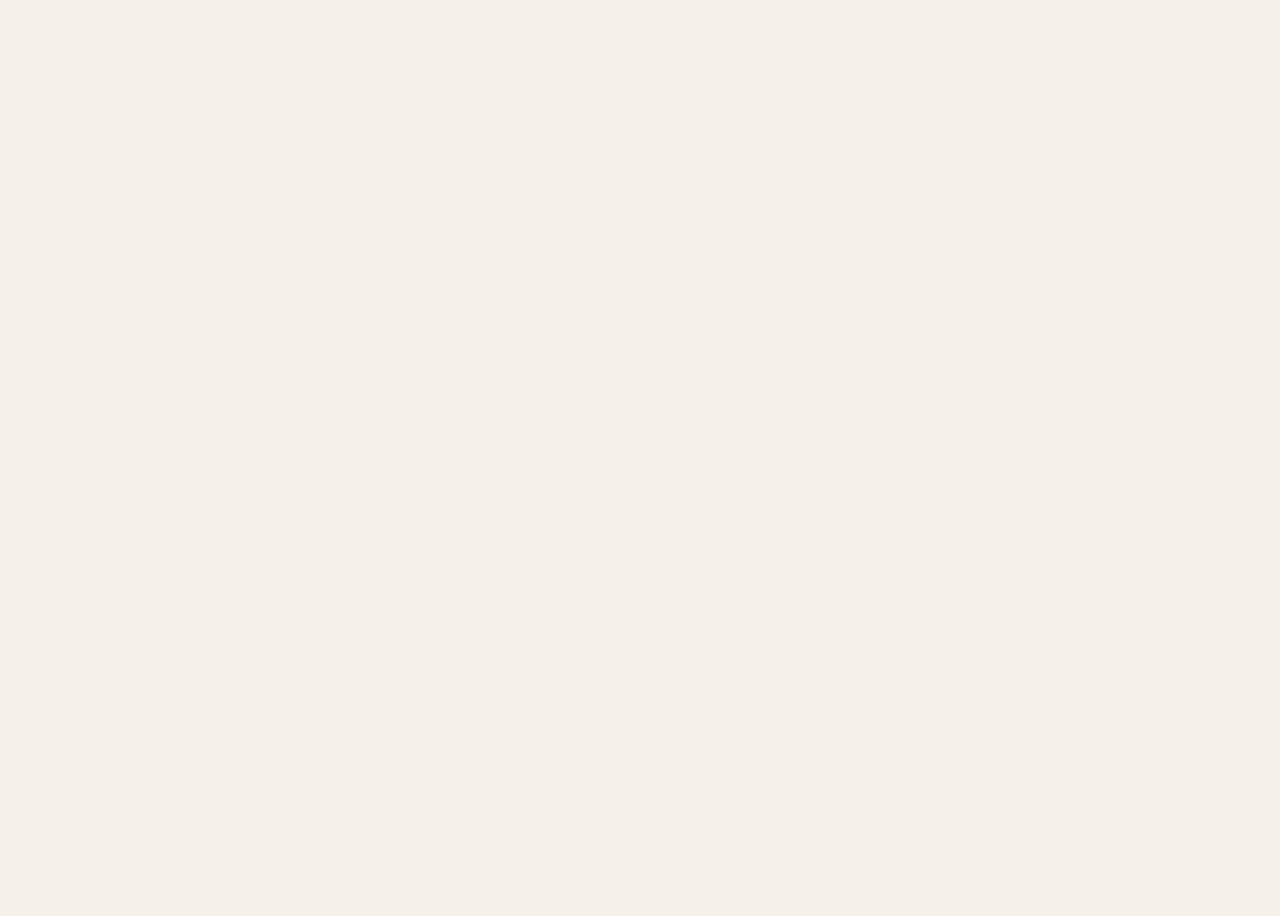
==== offline.html @ d9156f49 "Create offline.html" ====
<!DOCTYPE html>
<html lang="pt-BR">
<head>
  <meta charset="UTF-8">
  <meta name="viewport" content="width=device-width, initial-scale=1.0">
  <meta name="theme-color" content="#1b1f2a">
  <title>Sem conexão — Navalha &amp; Brilho</title>
  <style>
    body {
      font-family: system-ui, sans-serif;
      background: #f6f1e7; color: #23262e;
      min-height: 100vh; display: flex;
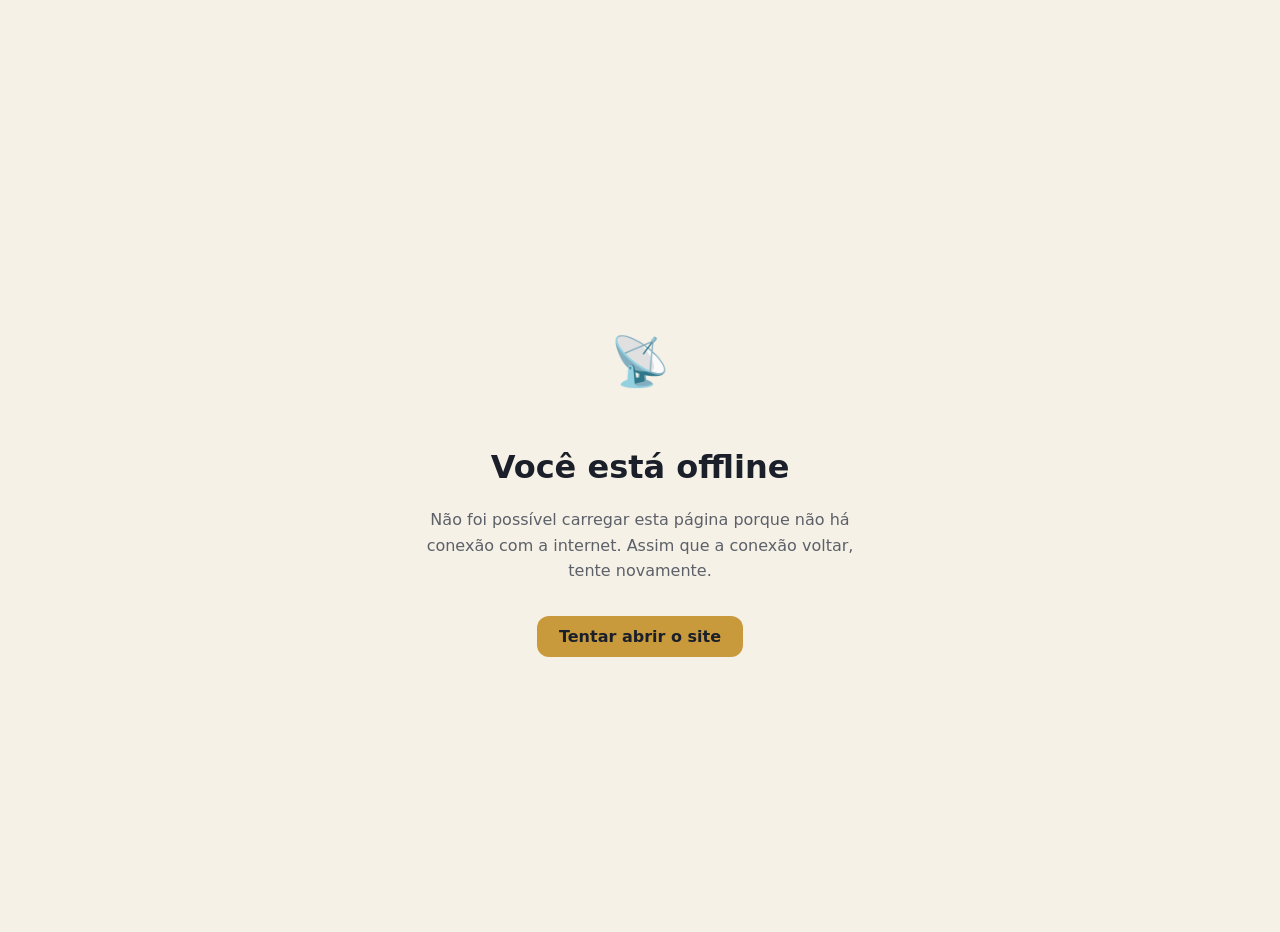
==== commit 0e2f04e4: "Update offline.html" ====
--- a/offline.html
+++ b/offline.html
@@ -9,4 +9,27 @@
     body {
       font-family: system-ui, sans-serif;
       background: #f6f1e7; color: #23262e;
-      min-height: 100vh; display: flex;
+      min-height: 100vh; margin: 0;
+      display: flex; align-items: center; justify-content: center;
+      text-align: center; padding: 1rem;
+    }
+    .caixa { max-width: 28rem; }
+    h1 { color: #1b1f2a; }
+    p { color: #5c6068; line-height: 1.6; }
+    a {
+      display: inline-block; margin-top: 1rem;
+      background: #c99a3c; color: #1b1f2a; font-weight: 700;
+      padding: 0.7rem 1.4rem; border-radius: 12px; text-decoration: none;
+    }
+    a:hover { background: #a37b28; }
+  </style>
+</head>
+<body>
+  <main class="caixa">
+    <p style="font-size: 3rem" aria-hidden="true">📡</p>
+    <h1>Você está offline</h1>
+    <p>Não foi possível carregar esta página porque não há conexão com a internet. Assim que a conexão voltar, tente novamente.</p>
+    <a href="./index.html">Tentar abrir o site</a>
+  </main>
+</body>
+</html>
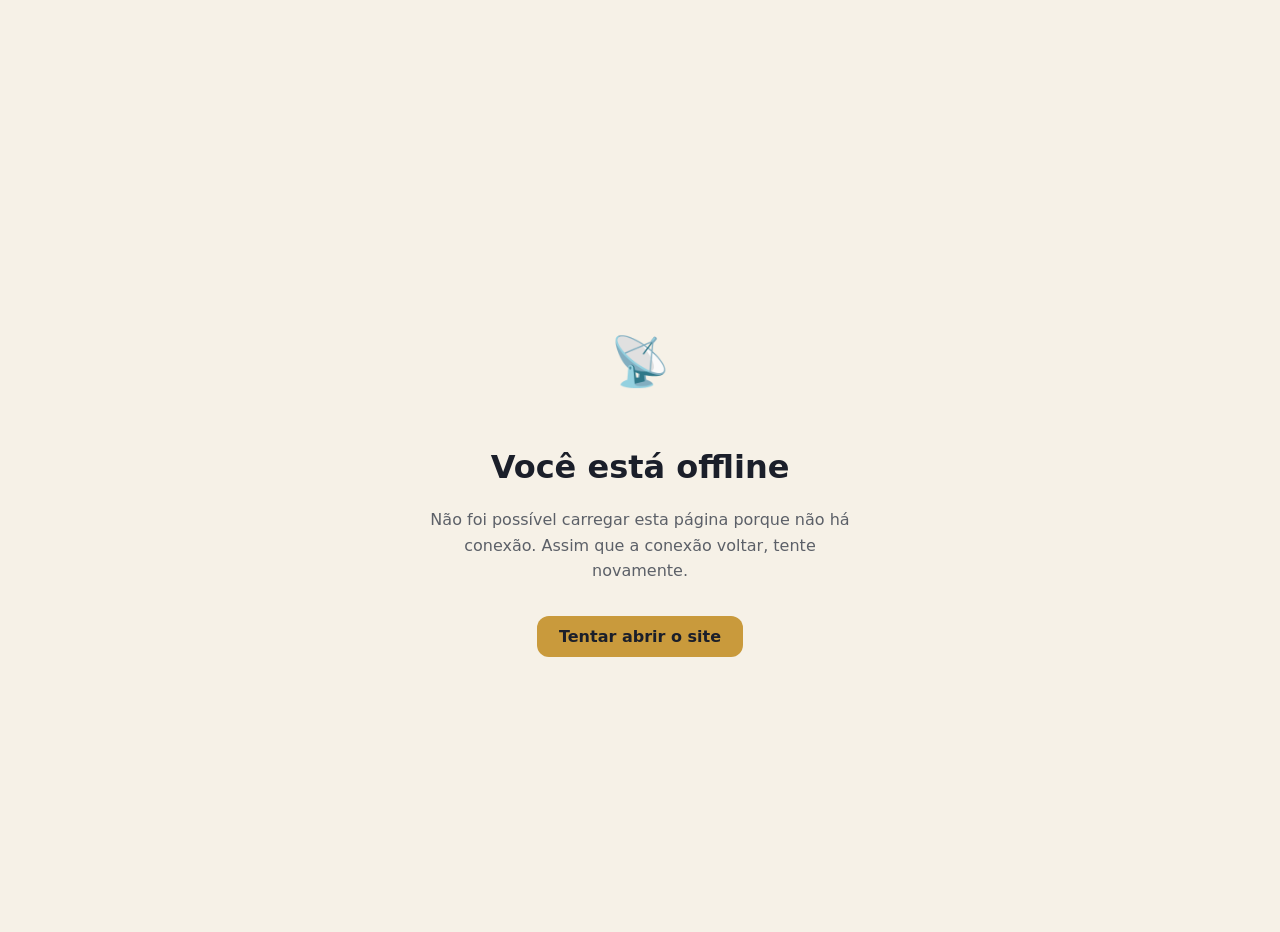
==== commit e1e2d06a: "Update offline.html" ====
--- a/offline.html
+++ b/offline.html
@@ -6,21 +6,14 @@
   <meta name="theme-color" content="#1b1f2a">
   <title>Sem conexão — Navalha &amp; Brilho</title>
   <style>
-    body {
-      font-family: system-ui, sans-serif;
-      background: #f6f1e7; color: #23262e;
-      min-height: 100vh; margin: 0;
-      display: flex; align-items: center; justify-content: center;
-      text-align: center; padding: 1rem;
-    }
+    body { font-family: system-ui, sans-serif; background: #f6f1e7; color: #23262e;
+      min-height: 100vh; margin: 0; display: flex; align-items: center; justify-content: center;
+      text-align: center; padding: 1rem; }
     .caixa { max-width: 28rem; }
     h1 { color: #1b1f2a; }
     p { color: #5c6068; line-height: 1.6; }
-    a {
-      display: inline-block; margin-top: 1rem;
-      background: #c99a3c; color: #1b1f2a; font-weight: 700;
-      padding: 0.7rem 1.4rem; border-radius: 12px; text-decoration: none;
-    }
+    a { display: inline-block; margin-top: 1rem; background: #c99a3c; color: #1b1f2a;
+      font-weight: 700; padding: 0.7rem 1.4rem; border-radius: 12px; text-decoration: none; }
     a:hover { background: #a37b28; }
   </style>
 </head>
@@ -28,7 +21,7 @@
   <main class="caixa">
     <p style="font-size: 3rem" aria-hidden="true">📡</p>
     <h1>Você está offline</h1>
-    <p>Não foi possível carregar esta página porque não há conexão com a internet. Assim que a conexão voltar, tente novamente.</p>
+    <p>Não foi possível carregar esta página porque não há conexão. Assim que a conexão voltar, tente novamente.</p>
     <a href="./index.html">Tentar abrir o site</a>
   </main>
 </body>
